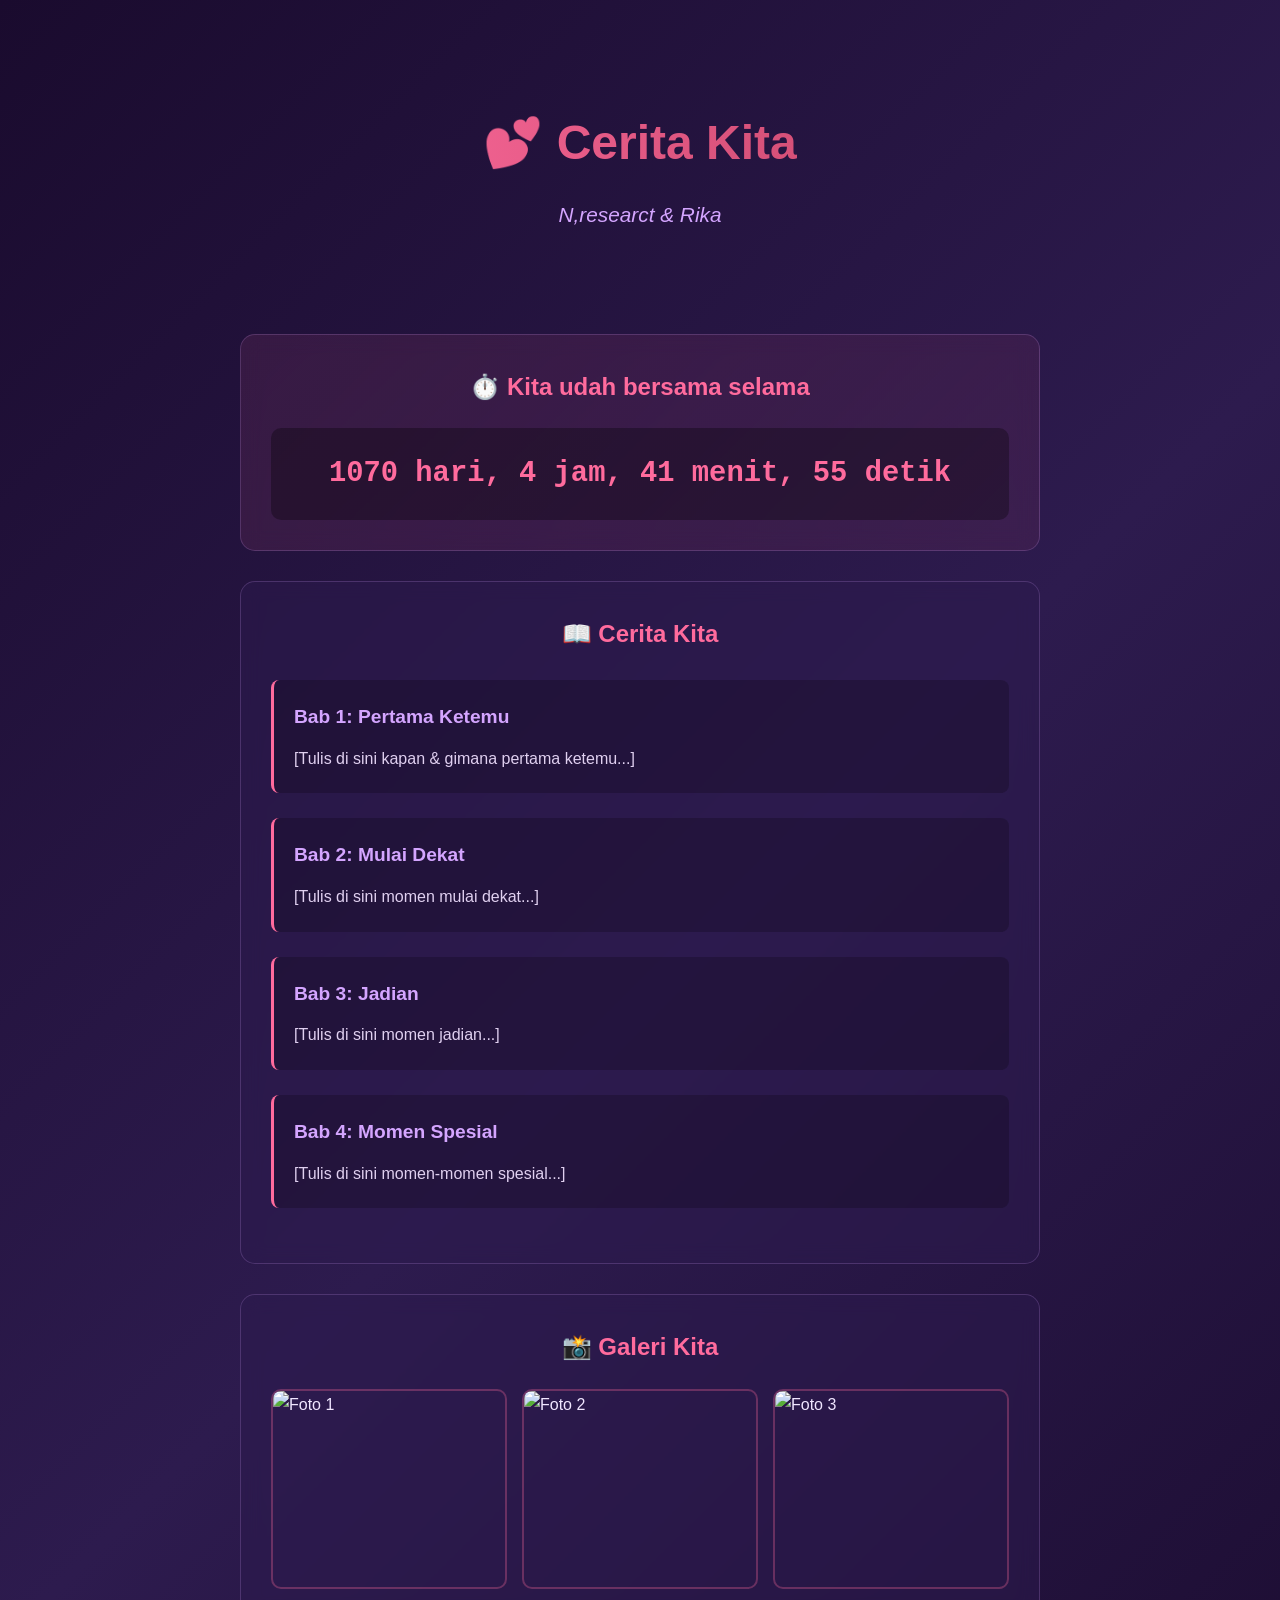
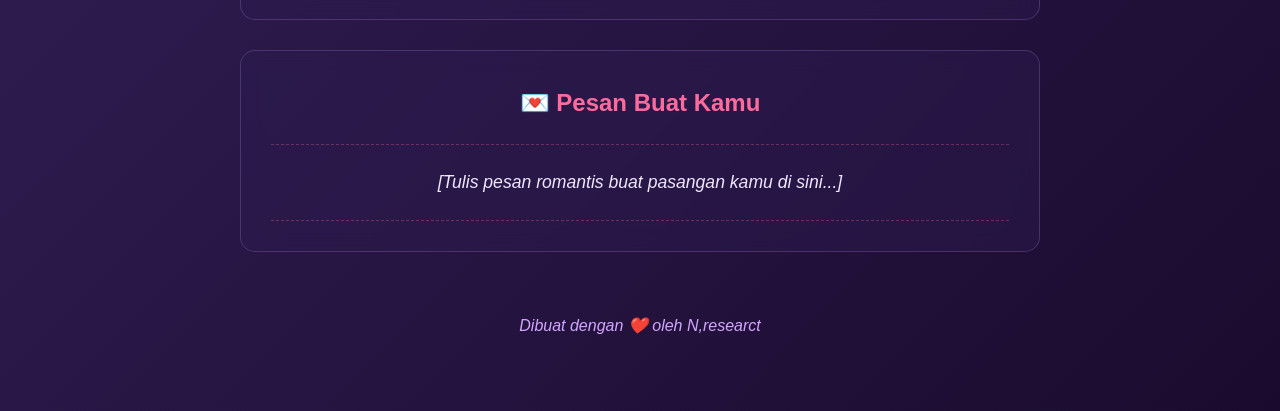
==== index.html @ 985d5c3a "cerita kenangan" ====
<!DOCTYPE html>
<html lang="id">
<head>
    <meta charset="UTF-8">
    <meta name="viewport" content="width=device-width, initial-scale=1.0">
    <title>Cerita Kita 💕</title>
    <link rel="stylesheet" href="style.css">
</head>
<body>
    <div class="container">
        <header class="hero">
            <h1>💕 Cerita Kita</h1>
            <p class="subtitle">N,researct & Rika</p>
        </header>

        <section class="timer-section">
            <h2>⏱️ Kita udah bersama selama</h2>
            <div id="timer" class="timer">Loading...</div>
        </section>

        <section class="story">
            <h2>📖 Cerita Kita</h2>

            <div class="chapter">
                <h3>Bab 1: Pertama Ketemu</h3>
                <p>[Tulis di sini kapan & gimana pertama ketemu...]</p>
            </div>

            <div class="chapter">
                <h3>Bab 2: Mulai Dekat</h3>
                <p>[Tulis di sini momen mulai dekat...]</p>
            </div>

            <div class="chapter">
                <h3>Bab 3: Jadian</h3>
                <p>[Tulis di sini momen jadian...]</p>
            </div>

            <div class="chapter">
                <h3>Bab 4: Momen Spesial</h3>
                <p>[Tulis di sini momen-momen spesial...]</p>
            </div>
        </section>

        <section class="gallery">
            <h2>📸 Galeri Kita</h2>
            <div class="gallery-grid">
                <img src="foto1.jpg" alt="Foto 1">
                <img src="foto2.jpg" alt="Foto 2">
                <img src="foto3.jpg" alt="Foto 3">
            </div>
        </section>

        <section class="message">
            <h2>💌 Pesan Buat Kamu</h2>
            <p class="love-letter">
                [Tulis pesan romantis buat pasangan kamu di sini...]
            </p>
        </section>

        <footer>
            <p>Dibuat dengan ❤️ oleh N,researct</p>
        </footer>
    </div>

    <script>
        // Ganti tanggal ini dengan tanggal jadian kalian
        const startDate = new Date("2024-01-01");

        function updateTimer() {
            const now = new Date();
            const diff = now - startDate;

            const days = Math.floor(diff / (1000 * 60 * 60 * 24));
            const hours = Math.floor((diff / (1000 * 60 * 60)) % 24);
            const minutes = Math.floor((diff / (1000 * 60)) % 60);
            const seconds = Math.floor((diff / 1000) % 60);

            document.getElementById("timer").textContent = 
                `${days} hari, ${hours} jam, ${minutes} menit, ${seconds} detik`;
        }

        setInterval(updateTimer, 1000);
        updateTimer();
    </script>
</body>
</html>
---- style.css ----
* { margin: 0; padding: 0; box-sizing: border-box; }

body {
    font-family: -apple-system, BlinkMacSystemFont, 'Segoe UI', sans-serif;
    background: linear-gradient(135deg, #1a0b2e 0%, #2d1b4e 50%, #1a0b2e 100%);
    color: #f0e6ff;
    line-height: 1.8;
    padding: 40px 20px;
    min-height: 100vh;
}

.container { max-width: 800px; margin: 0 auto; }

.hero {
    text-align: center;
    padding: 60px 20px;
    margin-bottom: 40px;
}

.hero h1 {
    font-size: 3em;
    background: linear-gradient(90deg, #ff6b9d, #c44569, #ff6b9d);
    background-size: 200% auto;
    -webkit-background-clip: text;
    -webkit-text-fill-color: transparent;
    background-clip: text;
    animation: gradientMove 3s linear infinite;
    margin-bottom: 10px;
}

@keyframes gradientMove {
    0% { background-position: 0% center; }
    100% { background-position: 200% center; }
}

.subtitle {
    font-size: 1.3em;
    color: #d4a5ff;
    font-style: italic;
}

section {
    background: rgba(45, 27, 78, 0.5);
    border: 1px solid rgba(212, 165, 255, 0.2);
    border-radius: 15px;
    padding: 30px;
    margin: 30px 0;
    backdrop-filter: blur(10px);
    transition: transform 0.3s ease, box-shadow 0.3s ease;
}

section:hover {
    transform: translateY(-3px);
    box-shadow: 0 10px 40px rgba(196, 69, 105, 0.2);
}

section h2 {
    color: #ff6b9d;
    font-size: 1.5em;
    margin-bottom: 20px;
    text-align: center;
}

.timer-section {
    text-align: center;
    background: linear-gradient(135deg, rgba(255, 107, 157, 0.1), rgba(196, 69, 105, 0.1));
}

.timer {
    font-size: 1.8em;
    font-weight: bold;
    color: #ff6b9d;
    padding: 20px;
    background: rgba(0, 0, 0, 0.3);
    border-radius: 10px;
    margin-top: 15px;
    font-family: 'Courier New', monospace;
}

.chapter {
    margin: 25px 0;
    padding: 20px;
    background: rgba(0, 0, 0, 0.2);
    border-left: 3px solid #ff6b9d;
    border-radius: 8px;
    transition: all 0.3s ease;
}

.chapter:hover {
    border-left-color: #d4a5ff;
    transform: translateX(5px);
}

.chapter h3 {
    color: #d4a5ff;
    margin-bottom: 10px;
    font-size: 1.2em;
}

.chapter p {
    color: #e0d0f0;
    text-align: justify;
}

.gallery-grid {
    display: grid;
    grid-template-columns: repeat(auto-fit, minmax(200px, 1fr));
    gap: 15px;
    margin-top: 20px;
}

.gallery-grid img {
    width: 100%;
    height: 200px;
    object-fit: cover;
    border-radius: 10px;
    border: 2px solid rgba(255, 107, 157, 0.3);
    transition: transform 0.3s ease, border-color 0.3s ease;
    cursor: pointer;
}

.gallery-grid img:hover {
    transform: scale(1.05);
    border-color: #ff6b9d;
    box-shadow: 0 0 20px rgba(255, 107, 157, 0.5);
}

.love-letter {
    font-style: italic;
    text-align: center;
    font-size: 1.1em;
    color: #f0e6ff;
    padding: 20px;
    line-height: 2;
    border-top: 1px dashed rgba(255, 107, 157, 0.3);
    border-bottom: 1px dashed rgba(255, 107, 157, 0.3);
    margin-top: 20px;
}

footer {
    text-align: center;
    padding: 30px;
    color: #d4a5ff;
    font-style: italic;
}

@media (max-width: 600px) {
    .hero h1 { font-size: 2em; }
    .timer { font-size: 1.3em; }
    section { padding: 20px; }
}
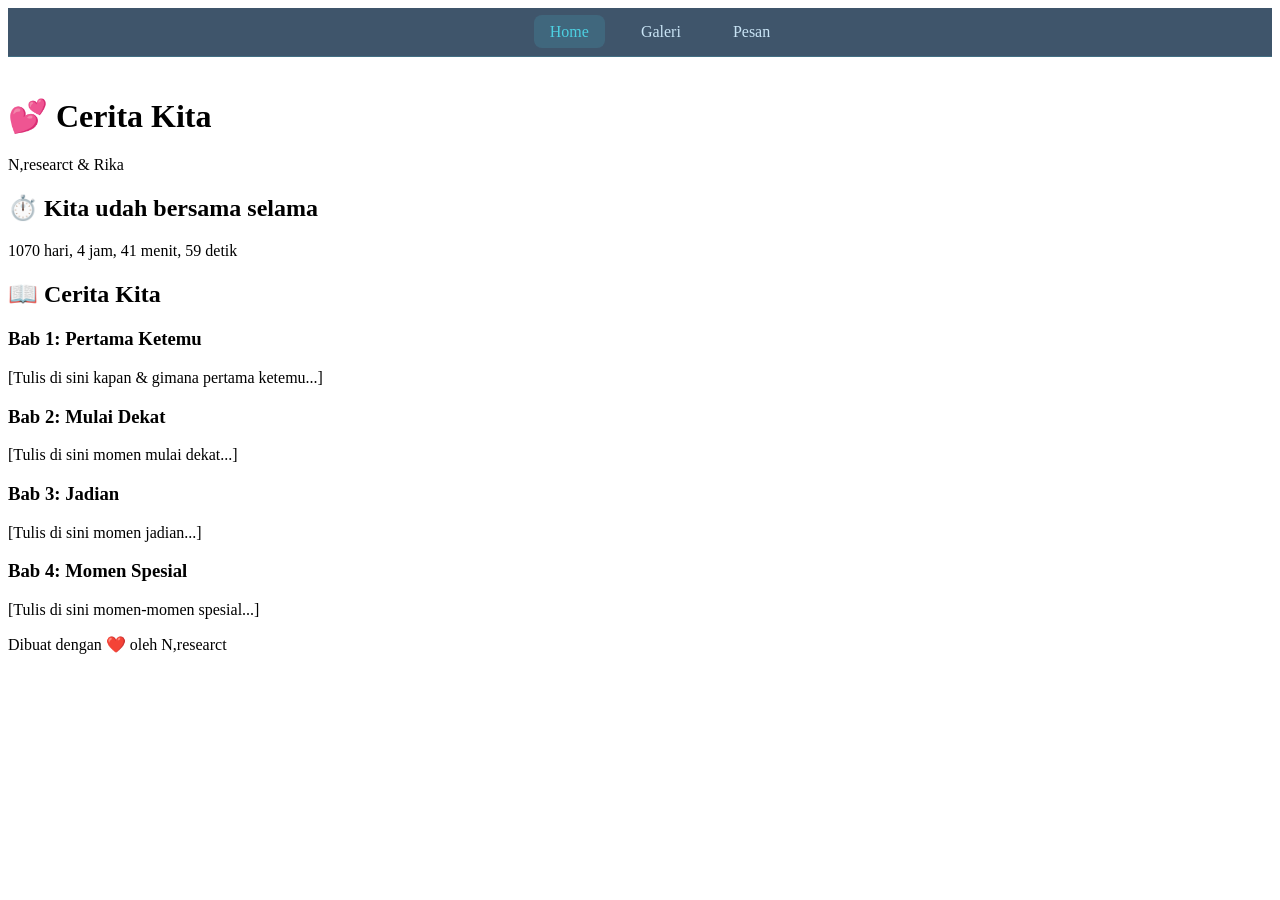
==== commit b90fcd0f: "cerita kenangan" ====
--- a/index.html
+++ b/index.html
@@ -7,6 +7,14 @@
     <link rel="stylesheet" href="style.css">
 </head>
 <body>
+    <nav>
+        <ul>
+            <li><a href="index.html" class="active">Home</a></li>
+            <li><a href="gallery.html">Galeri</a></li>
+            <li><a href="message.html">Pesan</a></li>
+        </ul>
+    </nav>
+
     <div class="container">
         <header class="hero">
             <h1>💕 Cerita Kita</h1>
@@ -42,29 +50,12 @@
             </div>
         </section>
 
-        <section class="gallery">
-            <h2>📸 Galeri Kita</h2>
-            <div class="gallery-grid">
-                <img src="foto1.jpg" alt="Foto 1">
-                <img src="foto2.jpg" alt="Foto 2">
-                <img src="foto3.jpg" alt="Foto 3">
-            </div>
-        </section>
-
-        <section class="message">
-            <h2>💌 Pesan Buat Kamu</h2>
-            <p class="love-letter">
-                [Tulis pesan romantis buat pasangan kamu di sini...]
-            </p>
-        </section>
-
         <footer>
             <p>Dibuat dengan ❤️ oleh N,researct</p>
         </footer>
     </div>
 
     <script>
-        // Ganti tanggal ini dengan tanggal jadian kalian
         const startDate = new Date("2024-01-01");
 
         function updateTimer() {
--- a/style.css
+++ b/style.css
@@ -1,151 +1,55 @@
-* { margin: 0; padding: 0; box-sizing: border-box; }
-
-body {
-    font-family: -apple-system, BlinkMacSystemFont, 'Segoe UI', sans-serif;
-    background: linear-gradient(135deg, #1a0b2e 0%, #2d1b4e 50%, #1a0b2e 100%);
-    color: #f0e6ff;
-    line-height: 1.8;
-    padding: 40px 20px;
-    min-height: 100vh;
+nav {
+    background: rgba(15, 43, 70, 0.8);
+    border-bottom: 1px solid rgba(77, 208, 225, 0.2);
+    padding: 15px 20px;
+    margin-bottom: 40px;
+    backdrop-filter: blur(10px);
+    position: sticky;
+    top: 0;
+    z-index: 100;
 }
 
-.container { max-width: 800px; margin: 0 auto; }
-
-.hero {
-    text-align: center;
-    padding: 60px 20px;
-    margin-bottom: 40px;
+nav ul {
+    list-style: none;
+    display: flex;
+    gap: 20px;
+    max-width: 800px;
+    margin: 0 auto;
+    justify-content: center;
 }
 
-.hero h1 {
-    font-size: 3em;
-    background: linear-gradient(90deg, #ff6b9d, #c44569, #ff6b9d);
-    background-size: 200% auto;
-    -webkit-background-clip: text;
-    -webkit-text-fill-color: transparent;
-    background-clip: text;
-    animation: gradientMove 3s linear infinite;
-    margin-bottom: 10px;
+nav a {
+    color: #c9e4f5;
+    text-decoration: none;
+    font-weight: 500;
+    padding: 8px 16px;
+    border-radius: 8px;
+    transition: all 0.3s ease;
+    position: relative;
 }
 
-@keyframes gradientMove {
-    0% { background-position: 0% center; }
-    100% { background-position: 200% center; }
+nav a:hover {
+    color: #4dd0e1;
+    background: rgba(77, 208, 225, 0.1);
 }
 
-.subtitle {
-    font-size: 1.3em;
-    color: #d4a5ff;
-    font-style: italic;
+nav a.active {
+    color: #4dd0e1;
+    background: rgba(77, 208, 225, 0.15);
 }
 
-section {
-    background: rgba(45, 27, 78, 0.5);
-    border: 1px solid rgba(212, 165, 255, 0.2);
-    border-radius: 15px;
-    padding: 30px;
-    margin: 30px 0;
-    backdrop-filter: blur(10px);
-    transition: transform 0.3s ease, box-shadow 0.3s ease;
+nav a::after {
+    content: '';
+    position: absolute;
+    bottom: 0;
+    left: 50%;
+    width: 0;
+    height: 2px;
+    background: #4dd0e1;
+    transition: width 0.3s ease, left 0.3s ease;
 }
 
-section:hover {
-    transform: translateY(-3px);
-    box-shadow: 0 10px 40px rgba(196, 69, 105, 0.2);
+nav a:hover::after {
+    width: 80%;
+    left: 10%;
 }
-
-section h2 {
-    color: #ff6b9d;
-    font-size: 1.5em;
-    margin-bottom: 20px;
-    text-align: center;
-}
-
-.timer-section {
-    text-align: center;
-    background: linear-gradient(135deg, rgba(255, 107, 157, 0.1), rgba(196, 69, 105, 0.1));
-}
-
-.timer {
-    font-size: 1.8em;
-    font-weight: bold;
-    color: #ff6b9d;
-    padding: 20px;
-    background: rgba(0, 0, 0, 0.3);
-    border-radius: 10px;
-    margin-top: 15px;
-    font-family: 'Courier New', monospace;
-}
-
-.chapter {
-    margin: 25px 0;
-    padding: 20px;
-    background: rgba(0, 0, 0, 0.2);
-    border-left: 3px solid #ff6b9d;
-    border-radius: 8px;
-    transition: all 0.3s ease;
-}
-
-.chapter:hover {
-    border-left-color: #d4a5ff;
-    transform: translateX(5px);
-}
-
-.chapter h3 {
-    color: #d4a5ff;
-    margin-bottom: 10px;
-    font-size: 1.2em;
-}
-
-.chapter p {
-    color: #e0d0f0;
-    text-align: justify;
-}
-
-.gallery-grid {
-    display: grid;
-    grid-template-columns: repeat(auto-fit, minmax(200px, 1fr));
-    gap: 15px;
-    margin-top: 20px;
-}
-
-.gallery-grid img {
-    width: 100%;
-    height: 200px;
-    object-fit: cover;
-    border-radius: 10px;
-    border: 2px solid rgba(255, 107, 157, 0.3);
-    transition: transform 0.3s ease, border-color 0.3s ease;
-    cursor: pointer;
-}
-
-.gallery-grid img:hover {
-    transform: scale(1.05);
-    border-color: #ff6b9d;
-    box-shadow: 0 0 20px rgba(255, 107, 157, 0.5);
-}
-
-.love-letter {
-    font-style: italic;
-    text-align: center;
-    font-size: 1.1em;
-    color: #f0e6ff;
-    padding: 20px;
-    line-height: 2;
-    border-top: 1px dashed rgba(255, 107, 157, 0.3);
-    border-bottom: 1px dashed rgba(255, 107, 157, 0.3);
-    margin-top: 20px;
-}
-
-footer {
-    text-align: center;
-    padding: 30px;
-    color: #d4a5ff;
-    font-style: italic;
-}
-
-@media (max-width: 600px) {
-    .hero h1 { font-size: 2em; }
-    .timer { font-size: 1.3em; }
-    section { padding: 20px; }
-}
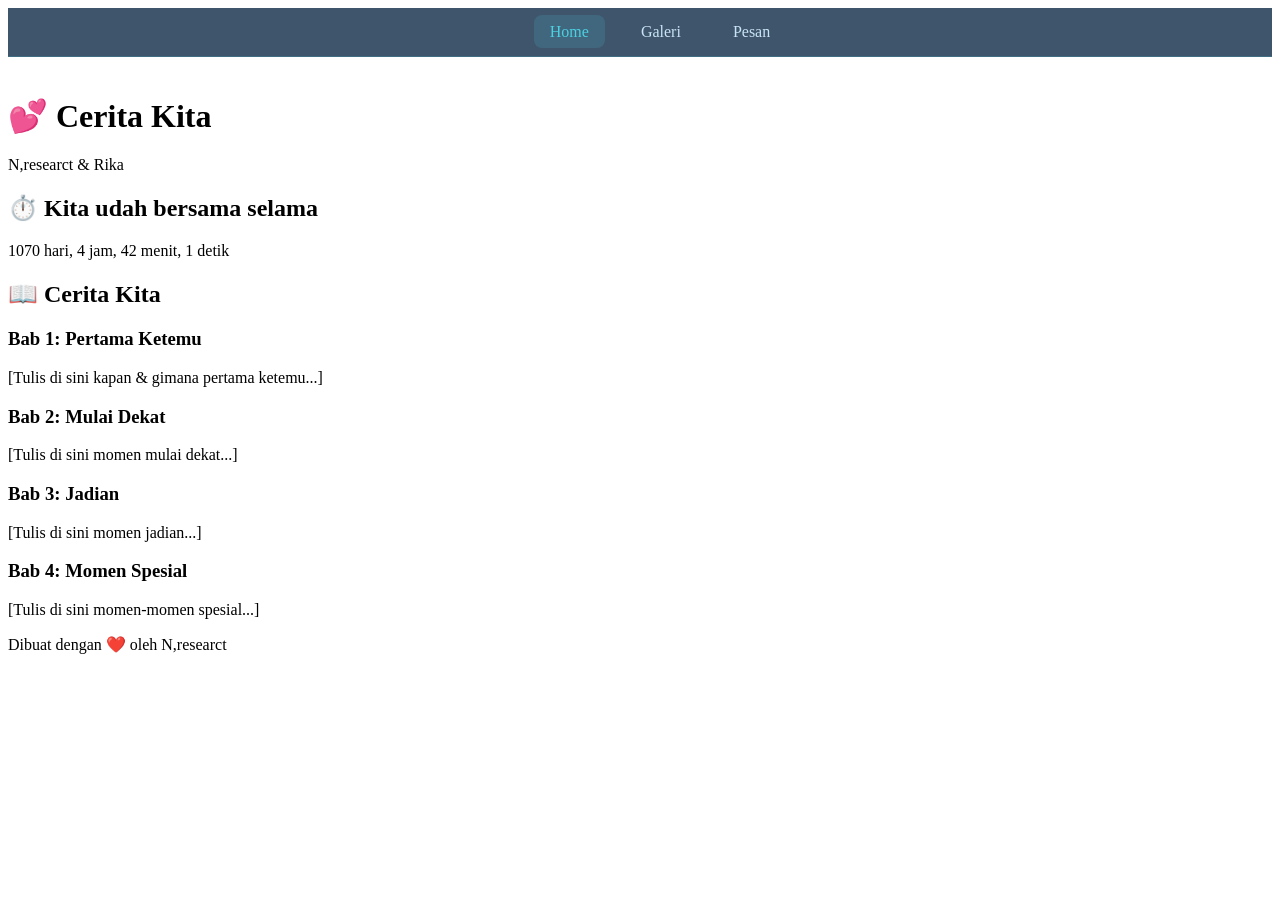
==== commit c960afd6: "cerita kenangan" ====
--- a/index.html
+++ b/index.html
@@ -61,6 +61,7 @@
         function updateTimer() {
             const now = new Date();
             const diff = now - startDate;
+        
 
             const days = Math.floor(diff / (1000 * 60 * 60 * 24));
             const hours = Math.floor((diff / (1000 * 60 * 60)) % 24);
--- a/style.css
+++ b/style.css
@@ -53,3 +53,4 @@
     width: 80%;
     left: 10%;
 }
+
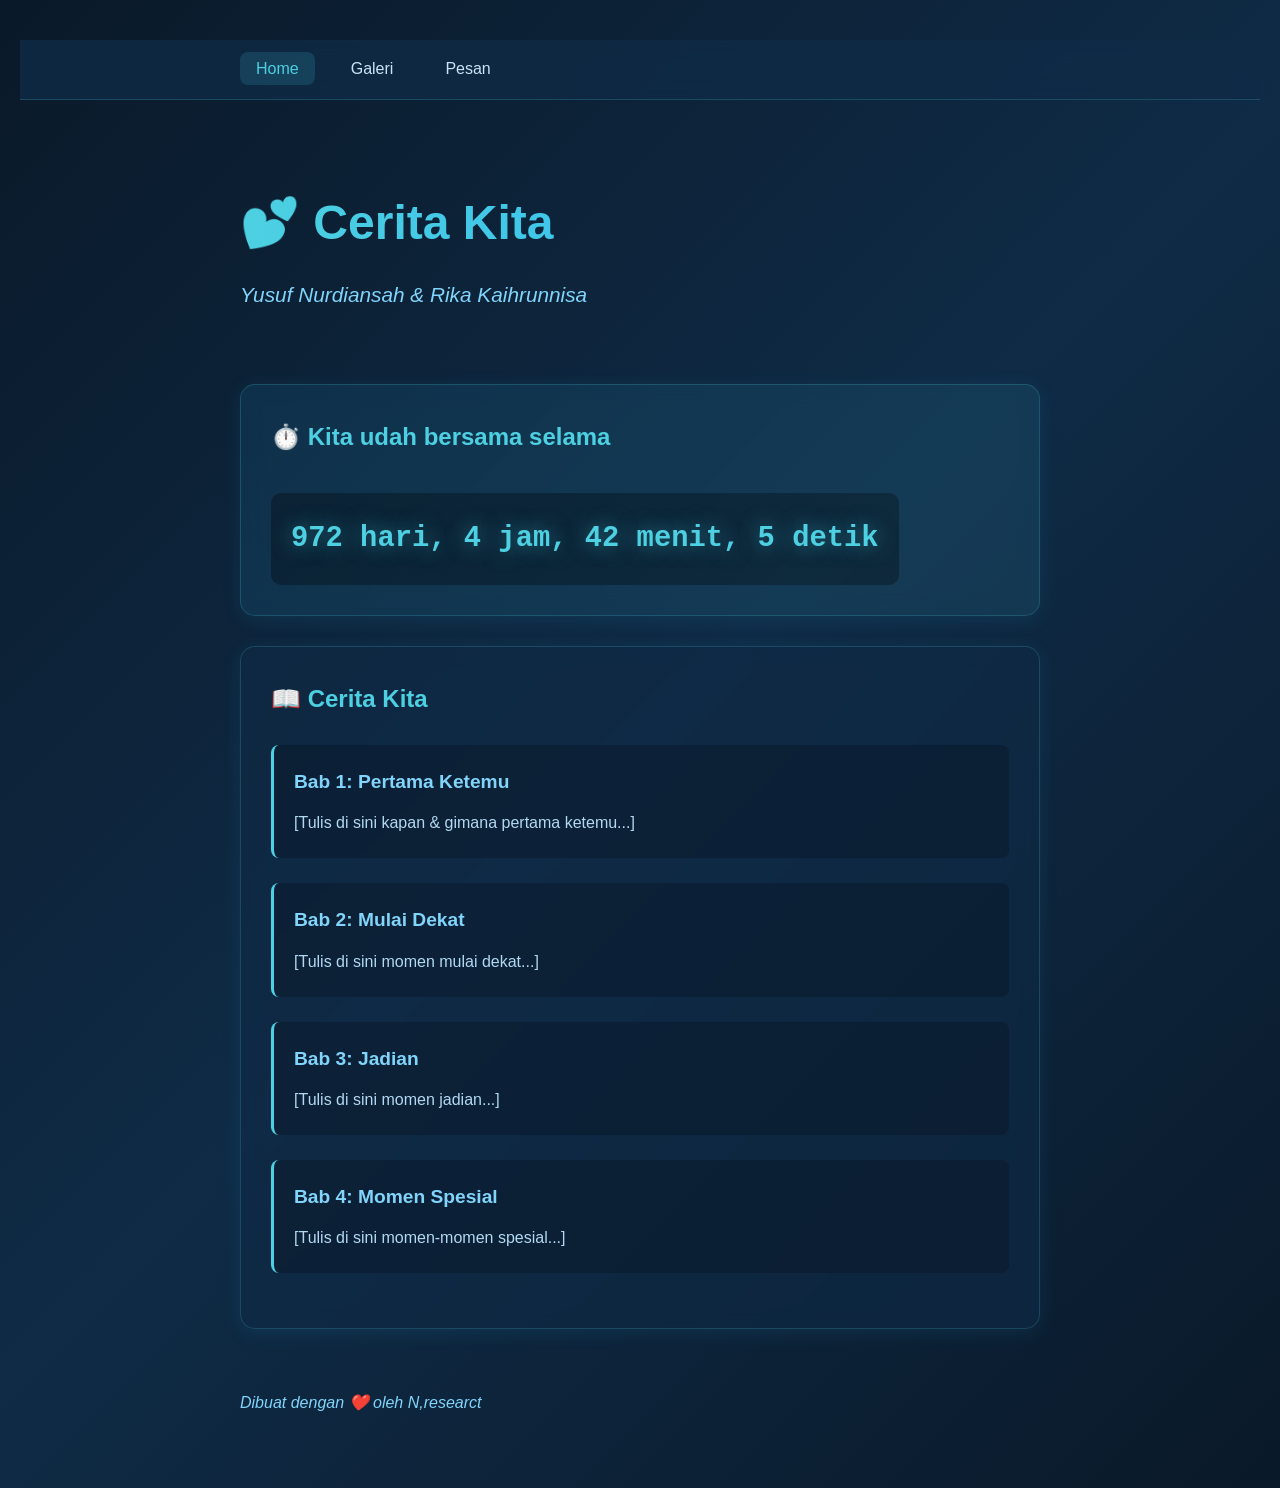
==== commit 2d71d5e3: "cerita kenangan" ====
--- a/index.html
+++ b/index.html
@@ -18,7 +18,7 @@
     <div class="container">
         <header class="hero">
             <h1>💕 Cerita Kita</h1>
-            <p class="subtitle">N,researct & Rika</p>
+            <p class="subtitle">Yusuf Nurdiansah & Rika Kaihrunnisa  </p>
         </header>
 
         <section class="timer-section">
@@ -56,7 +56,7 @@
     </div>
 
     <script>
-        const startDate = new Date("2024-01-01");
+        const startDate = new Date("2024-04-08");
 
         function updateTimer() {
             const now = new Date();
--- a/style.css
+++ b/style.css
@@ -1,3 +1,17 @@
+* { margin: 0; padding: 0; box-sizing: border-box; }
+
+body {
+    font-family: -apple-system, BlinkMacSystemFont, 'Segoe UI', sans-serif;
+    background: linear-gradient(135deg, #0a1929 0%, #0f2b46 50%, #0a1929 100%);
+    color: #c9e4f5;
+    line-height: 1.8;
+    padding: 40px 20px;
+    min-height: 100vh;
+}
+
+.container { max-width: 800px; margin: 0 auto; }
+
+/* NAVIGASI */
 nav {
     background: rgba(15, 43, 70, 0.8);
     border-bottom: 1px solid rgba(77, 208, 225, 0.2);
@@ -15,7 +29,7 @@
     gap: 20px;
     max-width: 800px;
     margin: 0 auto;
-    justify-content: center;
+    justify-content: flex-start;   /* ← rata kiri */
 }
 
 nav a {
@@ -38,19 +52,173 @@
     background: rgba(77, 208, 225, 0.15);
 }
 
-nav a::after {
-    content: '';
-    position: absolute;
-    bottom: 0;
-    left: 50%;
-    width: 0;
-    height: 2px;
+/* HERO */
+.hero {
+    text-align: left;              /* ← rata kiri */
+    padding: 40px 0;               /* ← hapus padding samping */
+    margin-bottom: 30px;
+}
+
+.hero h1 {
+    font-size: 3em;
+    background: linear-gradient(90deg, #4dd0e1, #29b6f6, #4dd0e1);
+    background-size: 200% auto;
+    -webkit-background-clip: text;
+    -webkit-text-fill-color: transparent;
+    background-clip: text;
+    animation: gradientMove 3s linear infinite;
+    margin-bottom: 10px;
+}
+
+@keyframes gradientMove {
+    0% { background-position: 0% center; }
+    100% { background-position: 200% center; }
+}
+
+.subtitle {
+    font-size: 1.3em;
+    color: #81d4fa;
+    font-style: italic;
+}
+
+/* SECTION */
+section {
+    background: rgba(15, 43, 70, 0.6);
+    border: 1px solid rgba(77, 208, 225, 0.2);
+    border-radius: 15px;
+    padding: 30px;
+    margin: 30px 0;
+    backdrop-filter: blur(10px);
+    box-shadow: 0 4px 20px rgba(41, 182, 246, 0.1);
+    transition: transform 0.3s ease, box-shadow 0.3s ease;
+}
+
+section:hover {
+    transform: translateY(-3px);
+    box-shadow: 0 10px 40px rgba(41, 182, 246, 0.2);
+}
+
+section h2 {
+    color: #4dd0e1;
+    font-size: 1.5em;
+    margin-bottom: 20px;
+    text-align: left;              /* ← rata kiri */
+}
+
+/* TIMER */
+.timer-section {
+    text-align: left;              /* ← rata kiri */
+    background: linear-gradient(135deg, rgba(41, 182, 246, 0.1), rgba(77, 208, 225, 0.1));
+}
+
+.timer {
+    font-size: 1.8em;
+    font-weight: bold;
+    color: #4dd0e1;
+    padding: 20px;
+    background: rgba(0, 0, 0, 0.3);
+    border-radius: 10px;
+    margin-top: 15px;
+    font-family: 'Courier New', monospace;
+    text-shadow: 0 0 20px rgba(77, 208, 225, 0.5);
+    display: inline-block;         /* ← biar kotaknya ngikutin teks */
+}
+
+/* CHAPTER */
+.chapter {
+    margin: 25px 0;
+    padding: 20px;
+    background: rgba(10, 25, 41, 0.5);
+    border-left: 3px solid #4dd0e1;
+    border-radius: 8px;
+    transition: all 0.3s ease;
+}
+
+.chapter:hover {
+    border-left-color: #29b6f6;
+    transform: translateX(5px);
+}
+
+.chapter h3 {
+    color: #81d4fa;
+    margin-bottom: 10px;
+    font-size: 1.2em;
+    text-align: left;              /* ← rata kiri */
+}
+
+.chapter p {
+    color: #b3d9f2;
+    text-align: left;              /* ← rata kiri */
+}
+
+/* GALLERY */
+.gallery-grid {
+    display: grid;
+    grid-template-columns: repeat(auto-fit, minmax(200px, 1fr));
+    gap: 15px;
+    margin-top: 20px;
+}
+
+.gallery-grid img {
+    width: 100%;
+    height: 200px;
+    object-fit: cover;
+    border-radius: 10px;
+    border: 2px solid rgba(77, 208, 225, 0.3);
+    transition: transform 0.3s ease, border-color 0.3s ease;
+    cursor: pointer;
+}
+
+.gallery-grid img:hover {
+    transform: scale(1.05);
+    border-color: #4dd0e1;
+    box-shadow: 0 0 20px rgba(77, 208, 225, 0.5);
+}
+
+/* MESSAGE */
+.love-letter {
+    font-style: italic;
+    text-align: left;              /* ← rata kiri */
+    font-size: 1.1em;
+    color: #c9e4f5;
+    padding: 20px;
+    line-height: 2;
+    border-top: 1px dashed rgba(77, 208, 225, 0.3);
+    border-bottom: 1px dashed rgba(77, 208, 225, 0.3);
+    margin-top: 20px;
+}
+
+/* FOOTER */
+footer {
+    text-align: left;              /* ← rata kiri */
+    padding: 30px 0;
+    color: #81d4fa;
+    font-style: italic;
+}
+
+/* SCROLLBAR */
+::-webkit-scrollbar {
+    width: 10px;
+}
+
+::-webkit-scrollbar-track {
+    background: #0a1929;
+}
+
+::-webkit-scrollbar-thumb {
+    background: #1e4d6b;
+    border-radius: 5px;
+}
+
+::-webkit-scrollbar-thumb:hover {
     background: #4dd0e1;
-    transition: width 0.3s ease, left 0.3s ease;
-}
-
-nav a:hover::after {
-    width: 80%;
-    left: 10%;
-}
-
+}
+
+/* RESPONSIVE */
+@media (max-width: 600px) {
+    .hero h1 { font-size: 2em; }
+    .timer { font-size: 1.3em; }
+    section { padding: 20px; }
+    nav ul { gap: 10px; }
+    nav a { padding: 6px 10px; font-size: 0.9em; }
+}
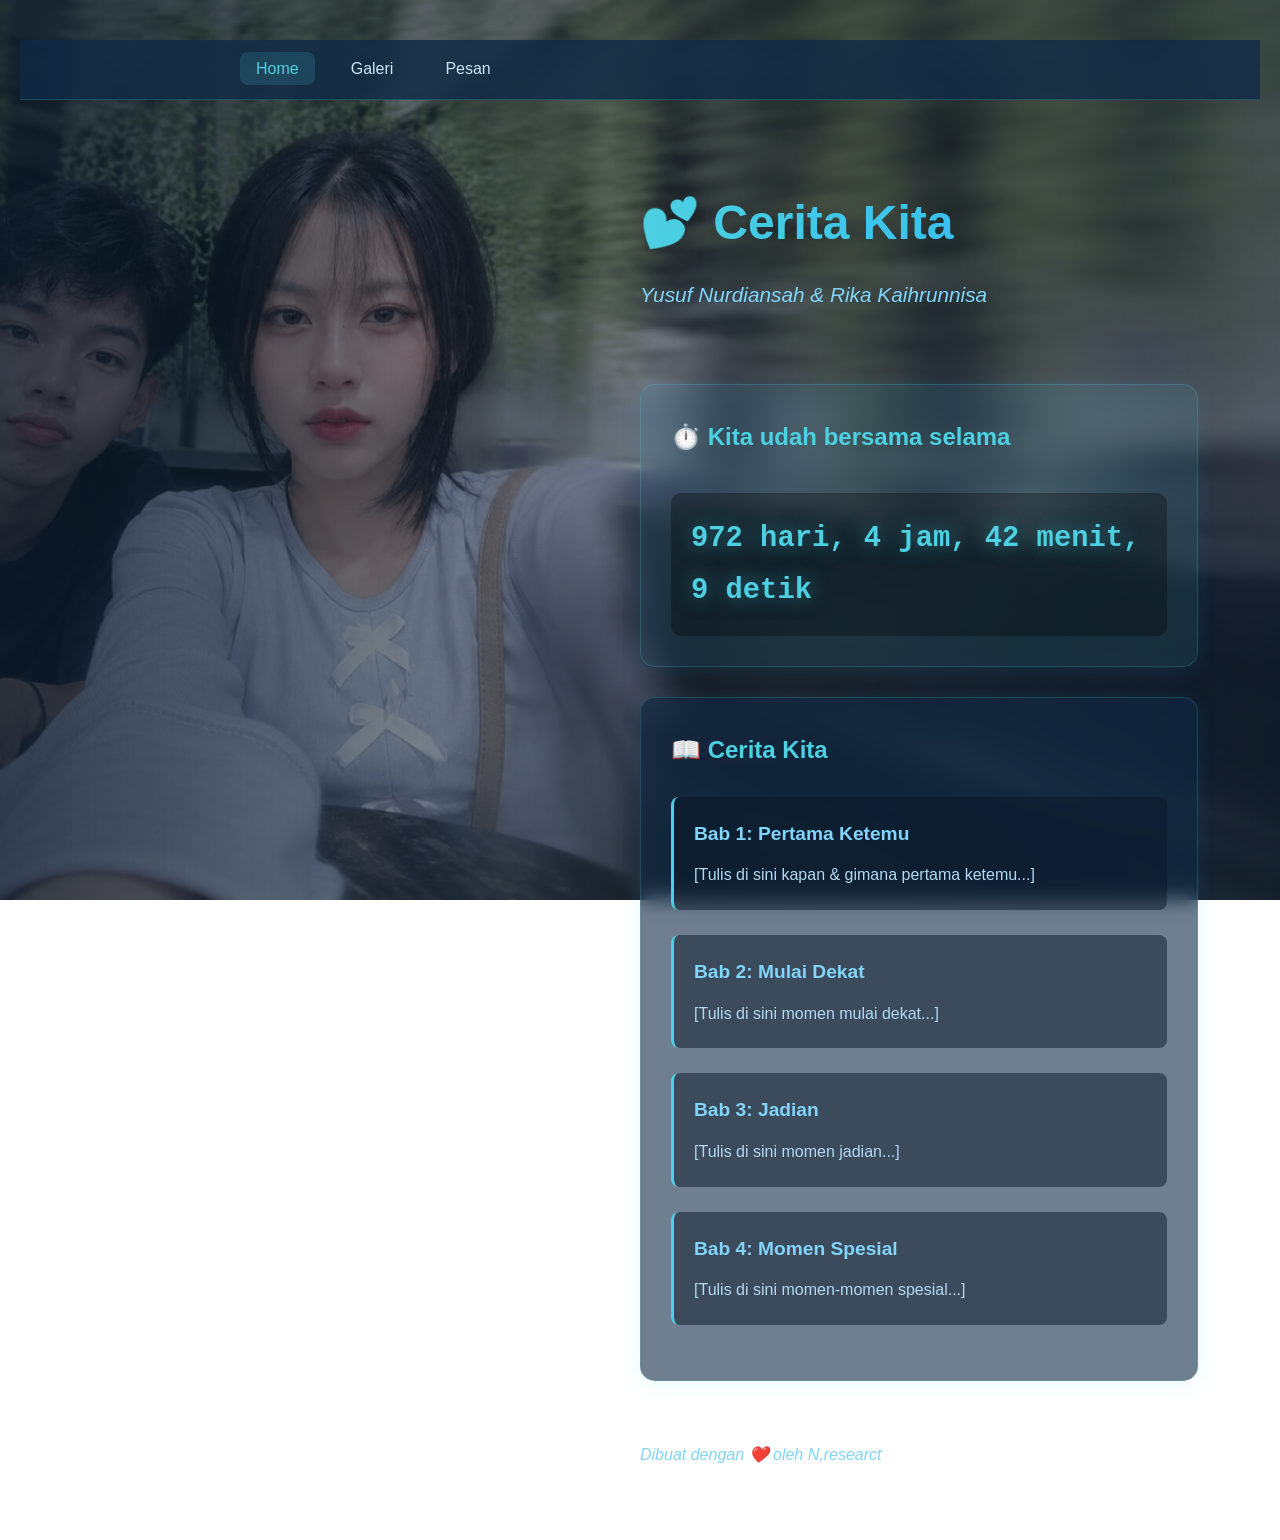
==== commit 8e7c2c08: "website sendiri" ====
--- a/index.html
+++ b/index.html
@@ -6,7 +6,7 @@
     <title>Cerita Kita 💕</title>
     <link rel="stylesheet" href="style.css">
 </head>
-<body>
+<body class="home">
     <nav>
         <ul>
             <li><a href="index.html" class="active">Home</a></li>
--- a/style.css
+++ b/style.css
@@ -1,17 +1,61 @@
+/* ===========================
+   RESET & BASE
+   =========================== */
 * { margin: 0; padding: 0; box-sizing: border-box; }
 
 body {
     font-family: -apple-system, BlinkMacSystemFont, 'Segoe UI', sans-serif;
-    background: linear-gradient(135deg, #0a1929 0%, #0f2b46 50%, #0a1929 100%);
     color: #c9e4f5;
     line-height: 1.8;
     padding: 40px 20px;
     min-height: 100vh;
+    transition: background 0.5s ease;
 }
 
 .container { max-width: 800px; margin: 0 auto; }
 
-/* NAVIGASI */
+/* ===========================
+   BACKGROUND TIAP HALAMAN
+   =========================== */
+
+/* HOME — pakai foto background */
+body.home {
+    background-image: url('background.jpg');
+    background-size: cover;
+    background-position: center right;
+    background-attachment: fixed;
+    background-repeat: no-repeat;
+}
+
+/* Overlay gelap biar teks kebaca */
+body.home::before {
+    content: '';
+    position: fixed;
+    top: 0; left: 0;
+    width: 100%; height: 100%;
+    background: linear-gradient(90deg, rgba(10, 25, 41, 0.8) 0%, rgba(10, 25, 41, 0.4) 50%, rgba(10, 25, 41, 0.6) 100%);
+    z-index: -1;
+}
+
+/* Teks di kanan (desktop) */
+body.home .container {
+    margin-left: 50%;
+    max-width: 45%;
+}
+
+/* GALLERY — Sunset Beach */
+body.gallery {
+    background: linear-gradient(135deg, #1a0f29 0%, #2d1b4e 30%, #4a2c3a 70%, #1a0f29 100%);
+}
+
+/* MESSAGE — Midnight Sky */
+body.message {
+    background: linear-gradient(135deg, #0a0f29 0%, #1a1b4e 50%, #0a0f29 100%);
+}
+
+/* ===========================
+   NAVIGASI
+   =========================== */
 nav {
     background: rgba(15, 43, 70, 0.8);
     border-bottom: 1px solid rgba(77, 208, 225, 0.2);
@@ -29,7 +73,7 @@
     gap: 20px;
     max-width: 800px;
     margin: 0 auto;
-    justify-content: flex-start;   /* ← rata kiri */
+    justify-content: flex-start;
 }
 
 nav a {
@@ -52,10 +96,12 @@
     background: rgba(77, 208, 225, 0.15);
 }
 
-/* HERO */
+/* ===========================
+   HERO (JUDUL UTAMA)
+   =========================== */
 .hero {
-    text-align: left;              /* ← rata kiri */
-    padding: 40px 0;               /* ← hapus padding samping */
+    text-align: left;
+    padding: 40px 0;
     margin-bottom: 30px;
 }
 
@@ -81,7 +127,9 @@
     font-style: italic;
 }
 
-/* SECTION */
+/* ===========================
+   SECTION (CARD)
+   =========================== */
 section {
     background: rgba(15, 43, 70, 0.6);
     border: 1px solid rgba(77, 208, 225, 0.2);
@@ -102,12 +150,14 @@
     color: #4dd0e1;
     font-size: 1.5em;
     margin-bottom: 20px;
-    text-align: left;              /* ← rata kiri */
-}
-
-/* TIMER */
+    text-align: left;
+}
+
+/* ===========================
+   TIMER
+   =========================== */
 .timer-section {
-    text-align: left;              /* ← rata kiri */
+    text-align: left;
     background: linear-gradient(135deg, rgba(41, 182, 246, 0.1), rgba(77, 208, 225, 0.1));
 }
 
@@ -121,10 +171,12 @@
     margin-top: 15px;
     font-family: 'Courier New', monospace;
     text-shadow: 0 0 20px rgba(77, 208, 225, 0.5);
-    display: inline-block;         /* ← biar kotaknya ngikutin teks */
-}
-
-/* CHAPTER */
+    display: inline-block;
+}
+
+/* ===========================
+   CHAPTER (CERITA)
+   =========================== */
 .chapter {
     margin: 25px 0;
     padding: 20px;
@@ -143,15 +195,17 @@
     color: #81d4fa;
     margin-bottom: 10px;
     font-size: 1.2em;
-    text-align: left;              /* ← rata kiri */
+    text-align: left;
 }
 
 .chapter p {
     color: #b3d9f2;
-    text-align: left;              /* ← rata kiri */
-}
-
-/* GALLERY */
+    text-align: left;
+}
+
+/* ===========================
+   GALLERY
+   =========================== */
 .gallery-grid {
     display: grid;
     grid-template-columns: repeat(auto-fit, minmax(200px, 1fr));
@@ -175,10 +229,12 @@
     box-shadow: 0 0 20px rgba(77, 208, 225, 0.5);
 }
 
-/* MESSAGE */
+/* ===========================
+   MESSAGE (PESAN)
+   =========================== */
 .love-letter {
     font-style: italic;
-    text-align: left;              /* ← rata kiri */
+    text-align: left;
     font-size: 1.1em;
     color: #c9e4f5;
     padding: 20px;
@@ -188,15 +244,19 @@
     margin-top: 20px;
 }
 
-/* FOOTER */
+/* ===========================
+   FOOTER
+   =========================== */
 footer {
-    text-align: left;              /* ← rata kiri */
+    text-align: left;
     padding: 30px 0;
     color: #81d4fa;
     font-style: italic;
 }
 
-/* SCROLLBAR */
+/* ===========================
+   SCROLLBAR
+   =========================== */
 ::-webkit-scrollbar {
     width: 10px;
 }
@@ -214,8 +274,21 @@
     background: #4dd0e1;
 }
 
-/* RESPONSIVE */
+/* ===========================
+   RESPONSIVE (HP)
+   =========================== */
 @media (max-width: 600px) {
+    /* Background balik ke gradient di HP */
+    body.home {
+        background-image: none;
+        background: linear-gradient(135deg, #0a1929 0%, #0f2b46 50%, #0a1929 100%);
+    }
+    
+    body.home .container {
+        margin-left: 0;
+        max-width: 100%;
+    }
+    
     .hero h1 { font-size: 2em; }
     .timer { font-size: 1.3em; }
     section { padding: 20px; }
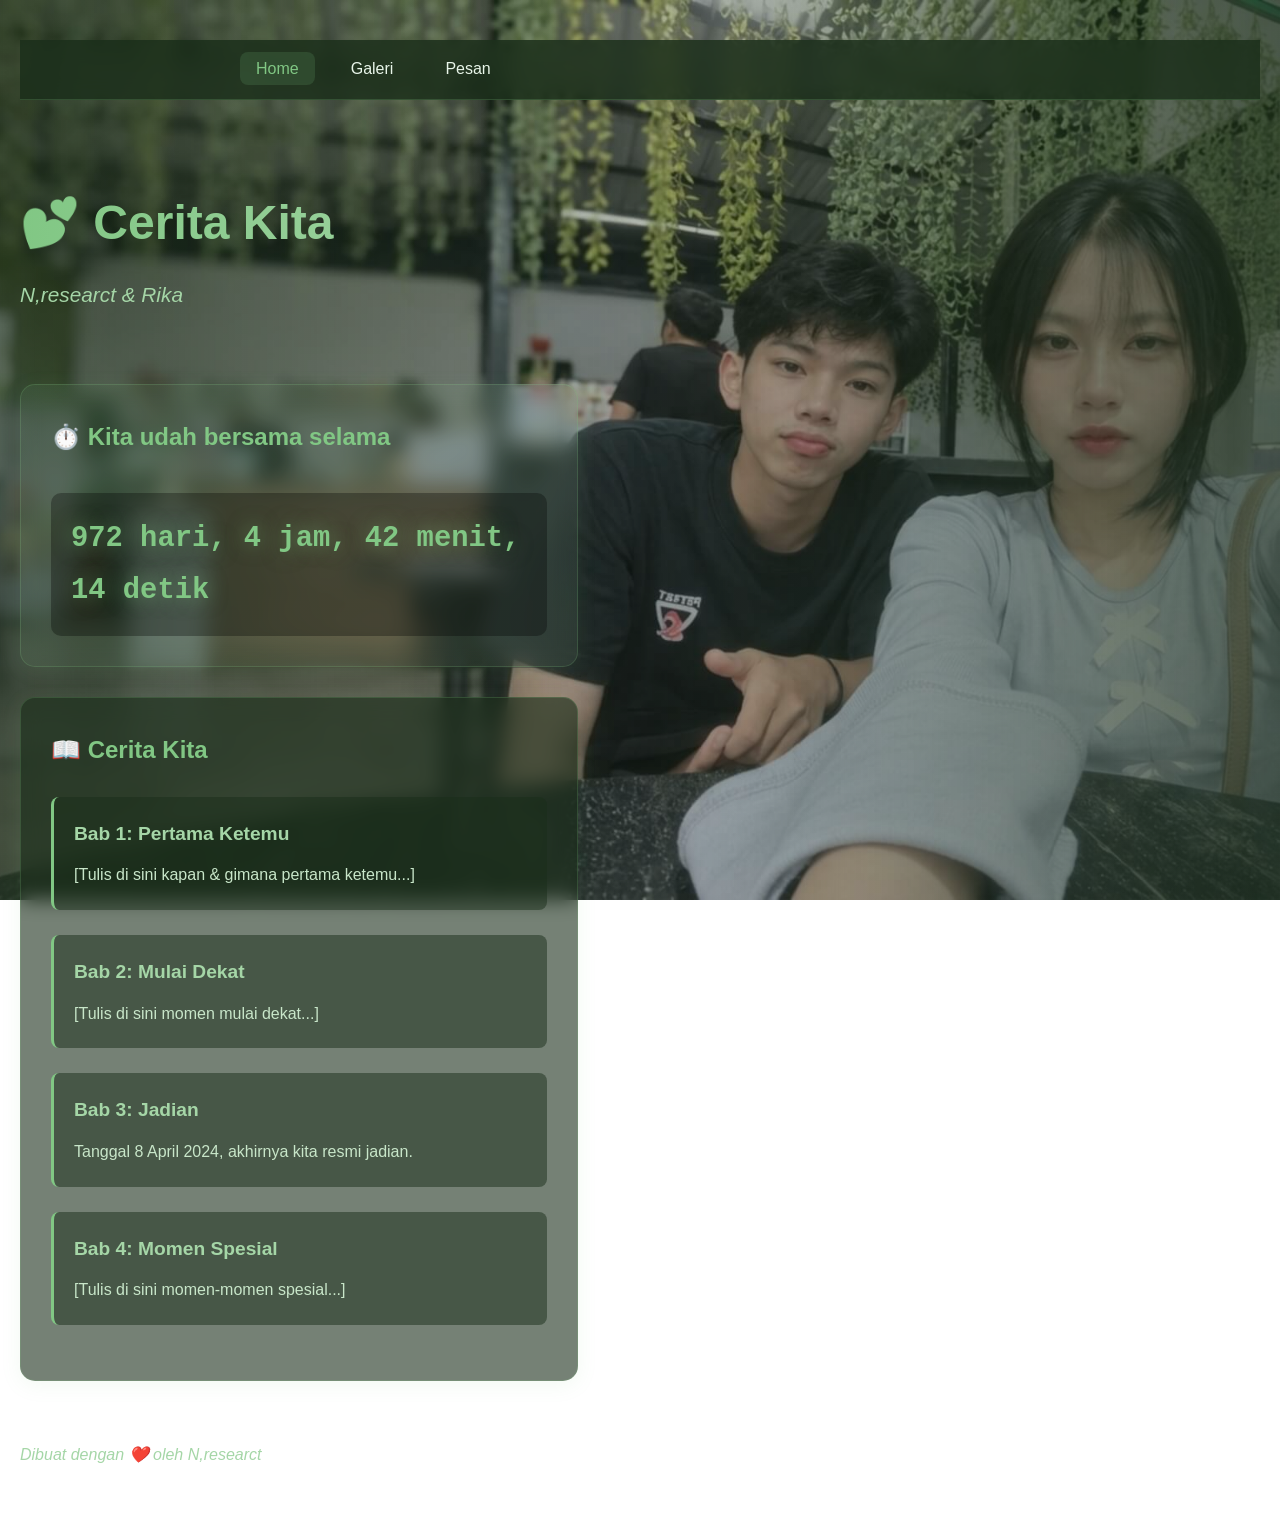
==== commit 60ee1a1e: "website sendiri" ====
--- a/index.html
+++ b/index.html
@@ -18,7 +18,7 @@
     <div class="container">
         <header class="hero">
             <h1>💕 Cerita Kita</h1>
-            <p class="subtitle">Yusuf Nurdiansah & Rika Kaihrunnisa  </p>
+            <p class="subtitle">N,researct & Rika</p>
         </header>
 
         <section class="timer-section">
@@ -41,7 +41,7 @@
 
             <div class="chapter">
                 <h3>Bab 3: Jadian</h3>
-                <p>[Tulis di sini momen jadian...]</p>
+                <p>Tanggal 8 April 2024, akhirnya kita resmi jadian.</p>
             </div>
 
             <div class="chapter">
@@ -61,7 +61,6 @@
         function updateTimer() {
             const now = new Date();
             const diff = now - startDate;
-        
 
             const days = Math.floor(diff / (1000 * 60 * 60 * 24));
             const hours = Math.floor((diff / (1000 * 60 * 60)) % 24);
--- a/style.css
+++ b/style.css
@@ -5,7 +5,7 @@
 
 body {
     font-family: -apple-system, BlinkMacSystemFont, 'Segoe UI', sans-serif;
-    color: #c9e4f5;
+    color: #e8f5e9;
     line-height: 1.8;
     padding: 40px 20px;
     min-height: 100vh;
@@ -27,38 +27,37 @@
     background-repeat: no-repeat;
 }
 
-/* Overlay gelap biar teks kebaca */
 body.home::before {
     content: '';
     position: fixed;
     top: 0; left: 0;
     width: 100%; height: 100%;
-    background: linear-gradient(90deg, rgba(10, 25, 41, 0.8) 0%, rgba(10, 25, 41, 0.4) 50%, rgba(10, 25, 41, 0.6) 100%);
+    background: linear-gradient(90deg, rgba(26, 46, 26, 0.7) 0%, rgba(26, 46, 26, 0.3) 50%, rgba(26, 46, 26, 0.7) 100%);
     z-index: -1;
 }
 
-/* Teks di kanan (desktop) */
 body.home .container {
-    margin-left: 50%;
+    margin-left: 0;
+    margin-right: 50%;
     max-width: 45%;
 }
 
-/* GALLERY — Sunset Beach */
+/* GALLERY — Cafe Green */
 body.gallery {
-    background: linear-gradient(135deg, #1a0f29 0%, #2d1b4e 30%, #4a2c3a 70%, #1a0f29 100%);
-}
-
-/* MESSAGE — Midnight Sky */
+    background: linear-gradient(135deg, #1a2e1a 0%, #2d4a2d 30%, #4a3a2d 70%, #1a2e1a 100%);
+}
+
+/* MESSAGE — Deep Forest */
 body.message {
-    background: linear-gradient(135deg, #0a0f29 0%, #1a1b4e 50%, #0a0f29 100%);
+    background: linear-gradient(135deg, #1a2e29 0%, #1a3a3a 50%, #1a2e29 100%);
 }
 
 /* ===========================
    NAVIGASI
    =========================== */
 nav {
-    background: rgba(15, 43, 70, 0.8);
-    border-bottom: 1px solid rgba(77, 208, 225, 0.2);
+    background: rgba(26, 46, 26, 0.8);
+    border-bottom: 1px solid rgba(129, 199, 132, 0.2);
     padding: 15px 20px;
     margin-bottom: 40px;
     backdrop-filter: blur(10px);
@@ -77,7 +76,7 @@
 }
 
 nav a {
-    color: #c9e4f5;
+    color: #e8f5e9;
     text-decoration: none;
     font-weight: 500;
     padding: 8px 16px;
@@ -87,17 +86,17 @@
 }
 
 nav a:hover {
-    color: #4dd0e1;
-    background: rgba(77, 208, 225, 0.1);
+    color: #81c784;
+    background: rgba(129, 199, 132, 0.1);
 }
 
 nav a.active {
-    color: #4dd0e1;
-    background: rgba(77, 208, 225, 0.15);
-}
-
-/* ===========================
-   HERO (JUDUL UTAMA)
+    color: #81c784;
+    background: rgba(129, 199, 132, 0.15);
+}
+
+/* ===========================
+   HERO
    =========================== */
 .hero {
     text-align: left;
@@ -107,7 +106,7 @@
 
 .hero h1 {
     font-size: 3em;
-    background: linear-gradient(90deg, #4dd0e1, #29b6f6, #4dd0e1);
+    background: linear-gradient(90deg, #81c784, #a5d6a7, #81c784);
     background-size: 200% auto;
     -webkit-background-clip: text;
     -webkit-text-fill-color: transparent;
@@ -123,31 +122,31 @@
 
 .subtitle {
     font-size: 1.3em;
-    color: #81d4fa;
+    color: #a5d6a7;
     font-style: italic;
 }
 
 /* ===========================
-   SECTION (CARD)
+   SECTION
    =========================== */
 section {
-    background: rgba(15, 43, 70, 0.6);
-    border: 1px solid rgba(77, 208, 225, 0.2);
+    background: rgba(26, 46, 26, 0.6);
+    border: 1px solid rgba(129, 199, 132, 0.2);
     border-radius: 15px;
     padding: 30px;
     margin: 30px 0;
     backdrop-filter: blur(10px);
-    box-shadow: 0 4px 20px rgba(41, 182, 246, 0.1);
+    box-shadow: 0 4px 20px rgba(129, 199, 132, 0.1);
     transition: transform 0.3s ease, box-shadow 0.3s ease;
 }
 
 section:hover {
     transform: translateY(-3px);
-    box-shadow: 0 10px 40px rgba(41, 182, 246, 0.2);
+    box-shadow: 0 10px 40px rgba(129, 199, 132, 0.2);
 }
 
 section h2 {
-    color: #4dd0e1;
+    color: #81c784;
     font-size: 1.5em;
     margin-bottom: 20px;
     text-align: left;
@@ -158,48 +157,48 @@
    =========================== */
 .timer-section {
     text-align: left;
-    background: linear-gradient(135deg, rgba(41, 182, 246, 0.1), rgba(77, 208, 225, 0.1));
+    background: linear-gradient(135deg, rgba(129, 199, 132, 0.1), rgba(165, 214, 167, 0.1));
 }
 
 .timer {
     font-size: 1.8em;
     font-weight: bold;
-    color: #4dd0e1;
+    color: #81c784;
     padding: 20px;
     background: rgba(0, 0, 0, 0.3);
     border-radius: 10px;
     margin-top: 15px;
     font-family: 'Courier New', monospace;
-    text-shadow: 0 0 20px rgba(77, 208, 225, 0.5);
+    text-shadow: 0 0 20px rgba(129, 199, 132, 0.5);
     display: inline-block;
 }
 
 /* ===========================
-   CHAPTER (CERITA)
+   CHAPTER
    =========================== */
 .chapter {
     margin: 25px 0;
     padding: 20px;
-    background: rgba(10, 25, 41, 0.5);
-    border-left: 3px solid #4dd0e1;
+    background: rgba(26, 46, 26, 0.5);
+    border-left: 3px solid #81c784;
     border-radius: 8px;
     transition: all 0.3s ease;
 }
 
 .chapter:hover {
-    border-left-color: #29b6f6;
+    border-left-color: #a5d6a7;
     transform: translateX(5px);
 }
 
 .chapter h3 {
-    color: #81d4fa;
+    color: #a5d6a7;
     margin-bottom: 10px;
     font-size: 1.2em;
     text-align: left;
 }
 
 .chapter p {
-    color: #b3d9f2;
+    color: #c8e6c9;
     text-align: left;
 }
 
@@ -218,29 +217,29 @@
     height: 200px;
     object-fit: cover;
     border-radius: 10px;
-    border: 2px solid rgba(77, 208, 225, 0.3);
+    border: 2px solid rgba(129, 199, 132, 0.3);
     transition: transform 0.3s ease, border-color 0.3s ease;
     cursor: pointer;
 }
 
 .gallery-grid img:hover {
     transform: scale(1.05);
-    border-color: #4dd0e1;
-    box-shadow: 0 0 20px rgba(77, 208, 225, 0.5);
-}
-
-/* ===========================
-   MESSAGE (PESAN)
+    border-color: #81c784;
+    box-shadow: 0 0 20px rgba(129, 199, 132, 0.5);
+}
+
+/* ===========================
+   MESSAGE
    =========================== */
 .love-letter {
     font-style: italic;
     text-align: left;
     font-size: 1.1em;
-    color: #c9e4f5;
+    color: #e8f5e9;
     padding: 20px;
     line-height: 2;
-    border-top: 1px dashed rgba(77, 208, 225, 0.3);
-    border-bottom: 1px dashed rgba(77, 208, 225, 0.3);
+    border-top: 1px dashed rgba(129, 199, 132, 0.3);
+    border-bottom: 1px dashed rgba(129, 199, 132, 0.3);
     margin-top: 20px;
 }
 
@@ -250,7 +249,7 @@
 footer {
     text-align: left;
     padding: 30px 0;
-    color: #81d4fa;
+    color: #a5d6a7;
     font-style: italic;
 }
 
@@ -262,30 +261,30 @@
 }
 
 ::-webkit-scrollbar-track {
-    background: #0a1929;
+    background: #1a2e1a;
 }
 
 ::-webkit-scrollbar-thumb {
-    background: #1e4d6b;
+    background: #2d4a2d;
     border-radius: 5px;
 }
 
 ::-webkit-scrollbar-thumb:hover {
-    background: #4dd0e1;
-}
-
-/* ===========================
-   RESPONSIVE (HP)
+    background: #81c784;
+}
+
+/* ===========================
+   RESPONSIVE
    =========================== */
 @media (max-width: 600px) {
-    /* Background balik ke gradient di HP */
     body.home {
         background-image: none;
-        background: linear-gradient(135deg, #0a1929 0%, #0f2b46 50%, #0a1929 100%);
+        background: linear-gradient(135deg, #1a2e1a 0%, #2d4a2d 50%, #1a2e1a 100%);
     }
     
     body.home .container {
         margin-left: 0;
+        margin-right: 0;
         max-width: 100%;
     }
     
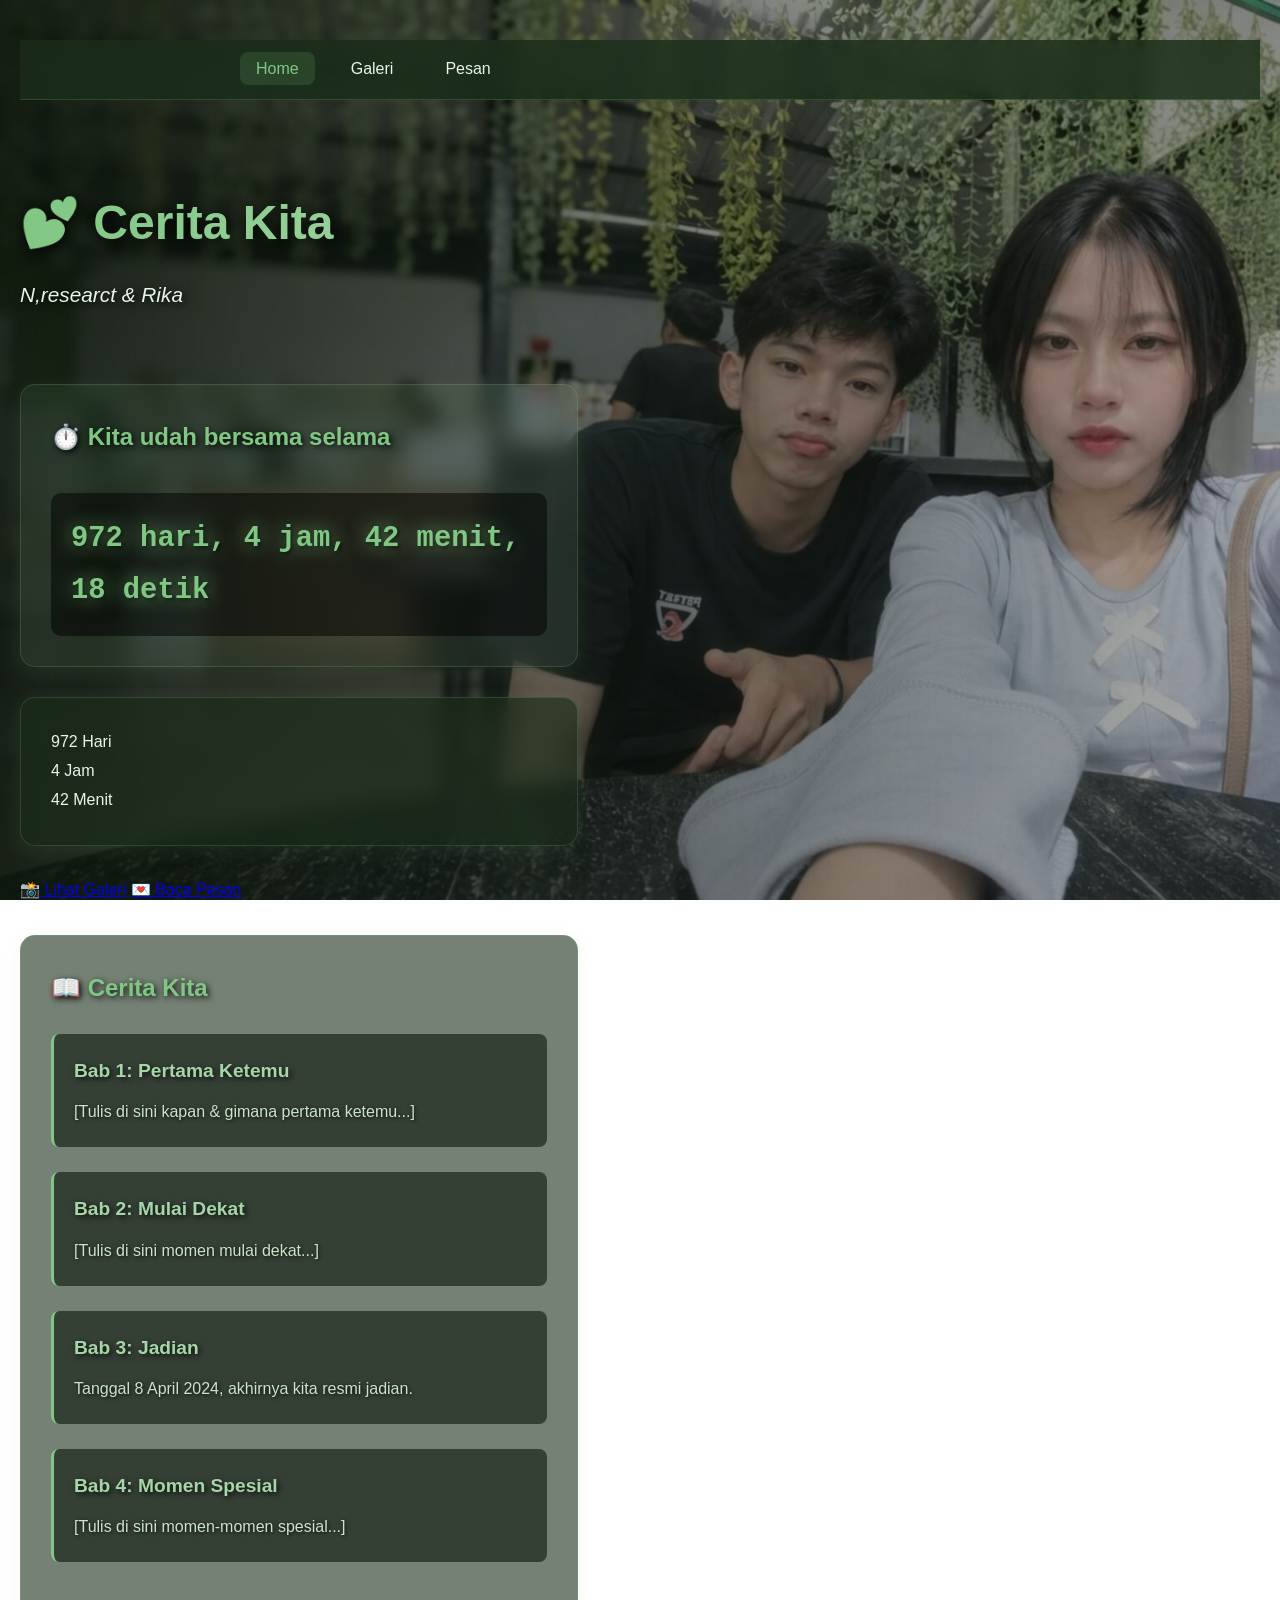
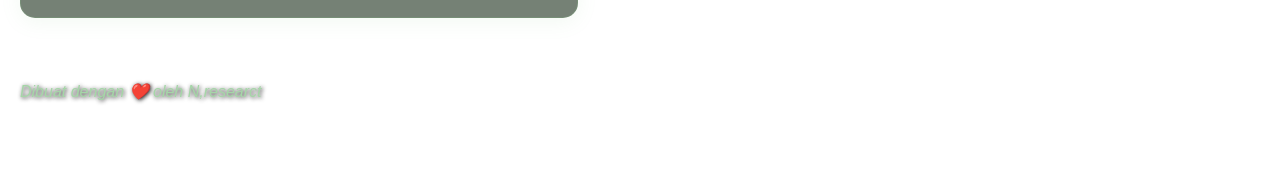
==== commit ec306b8f: "website sendiri" ====
--- a/index.html
+++ b/index.html
@@ -22,9 +22,29 @@
         </header>
 
         <section class="timer-section">
-            <h2>⏱️ Kita udah bersama selama</h2>
-            <div id="timer" class="timer">Loading...</div>
-        </section>
+    <h2>⏱️ Kita udah bersama selama</h2>
+    <div id="timer" class="timer">Loading...</div>
+</section>
+
+<section class="stats">
+    <div class="stat-box">
+        <span class="stat-number" id="stat-days">0</span>
+        <span class="stat-label">Hari</span>
+    </div>
+    <div class="stat-box">
+        <span class="stat-number" id="stat-hours">0</span>
+        <span class="stat-label">Jam</span>
+    </div>
+    <div class="stat-box">
+        <span class="stat-number" id="stat-minutes">0</span>
+        <span class="stat-label">Menit</span>
+    </div>
+</section>
+
+<div class="cta-buttons">
+    <a href="gallery.html" class="btn btn-primary">📸 Lihat Galeri</a>
+    <a href="message.html" class="btn btn-secondary">💌 Baca Pesan</a>
+</div>
 
         <section class="story">
             <h2>📖 Cerita Kita</h2>
@@ -67,9 +87,15 @@
             const minutes = Math.floor((diff / (1000 * 60)) % 60);
             const seconds = Math.floor((diff / 1000) % 60);
 
-            document.getElementById("timer").textContent = 
-                `${days} hari, ${hours} jam, ${minutes} menit, ${seconds} detik`;
-        }
+        
+                document.getElementById("timer").textContent = 
+             `${days} hari, ${hours} jam, ${minutes} menit, ${seconds} detik`;
+
+             document.getElementById("stat-days").textContent = days;
+             document.getElementById("stat-hours").textContent = hours;
+             document.getElementById("stat-minutes").textContent = minutes;
+}
+        
 
         setInterval(updateTimer, 1000);
         updateTimer();
--- a/style.css
+++ b/style.css
@@ -27,15 +27,21 @@
     background-repeat: no-repeat;
 }
 
+/* Overlay gelap biar teks kebaca (desktop) */
 body.home::before {
     content: '';
     position: fixed;
     top: 0; left: 0;
     width: 100%; height: 100%;
-    background: linear-gradient(90deg, rgba(26, 46, 26, 0.7) 0%, rgba(26, 46, 26, 0.3) 50%, rgba(26, 46, 26, 0.7) 100%);
+    background: linear-gradient(90deg, 
+        rgba(10, 20, 10, 0.9) 0%, 
+        rgba(10, 20, 10, 0.6) 40%, 
+        rgba(10, 20, 10, 0.3) 100%
+    );
     z-index: -1;
 }
 
+/* Teks di kiri (desktop) */
 body.home .container {
     margin-left: 0;
     margin-right: 50%;
@@ -113,6 +119,7 @@
     background-clip: text;
     animation: gradientMove 3s linear infinite;
     margin-bottom: 10px;
+    filter: drop-shadow(2px 2px 8px rgba(0, 0, 0, 0.9));
 }
 
 @keyframes gradientMove {
@@ -122,8 +129,9 @@
 
 .subtitle {
     font-size: 1.3em;
-    color: #a5d6a7;
+    color: #e8f5e9;
     font-style: italic;
+    text-shadow: 2px 2px 8px rgba(0, 0, 0, 0.95);
 }
 
 /* ===========================
@@ -150,6 +158,7 @@
     font-size: 1.5em;
     margin-bottom: 20px;
     text-align: left;
+    text-shadow: 2px 2px 6px rgba(0, 0, 0, 0.9);
 }
 
 /* ===========================
@@ -165,11 +174,11 @@
     font-weight: bold;
     color: #81c784;
     padding: 20px;
-    background: rgba(0, 0, 0, 0.3);
+    background: rgba(0, 0, 0, 0.5);
     border-radius: 10px;
     margin-top: 15px;
     font-family: 'Courier New', monospace;
-    text-shadow: 0 0 20px rgba(129, 199, 132, 0.5);
+    text-shadow: 0 0 20px rgba(129, 199, 132, 0.8), 2px 2px 4px rgba(0, 0, 0, 0.9);
     display: inline-block;
 }
 
@@ -179,7 +188,7 @@
 .chapter {
     margin: 25px 0;
     padding: 20px;
-    background: rgba(26, 46, 26, 0.5);
+    background: rgba(10, 20, 10, 0.6);
     border-left: 3px solid #81c784;
     border-radius: 8px;
     transition: all 0.3s ease;
@@ -195,11 +204,13 @@
     margin-bottom: 10px;
     font-size: 1.2em;
     text-align: left;
+    text-shadow: 2px 2px 6px rgba(0, 0, 0, 0.9);
 }
 
 .chapter p {
     color: #c8e6c9;
     text-align: left;
+    text-shadow: 1px 1px 4px rgba(0, 0, 0, 0.9);
 }
 
 /* ===========================
@@ -241,6 +252,7 @@
     border-top: 1px dashed rgba(129, 199, 132, 0.3);
     border-bottom: 1px dashed rgba(129, 199, 132, 0.3);
     margin-top: 20px;
+    text-shadow: 1px 1px 4px rgba(0, 0, 0, 0.9);
 }
 
 /* ===========================
@@ -251,6 +263,7 @@
     padding: 30px 0;
     color: #a5d6a7;
     font-style: italic;
+    text-shadow: 1px 1px 4px rgba(0, 0, 0, 0.9);
 }
 
 /* ===========================
@@ -274,14 +287,28 @@
 }
 
 /* ===========================
-   RESPONSIVE
+   RESPONSIVE (HP)
    =========================== */
 @media (max-width: 600px) {
+    /* Foto muncul di HP — fokus ke kalian (kanan) */
     body.home {
-        background-image: none;
-        background: linear-gradient(135deg, #1a2e1a 0%, #2d4a2d 50%, #1a2e1a 100%);
+        background-image: url('background.jpg');
+        background-size: cover;
+        background-position: 65% center;
+        background-attachment: scroll;
+        background-repeat: no-repeat;
     }
     
+    /* Overlay lebih terang biar foto keliatan */
+    body.home::before {
+        background: linear-gradient(180deg, 
+            rgba(10, 20, 10, 0.7) 0%, 
+            rgba(10, 20, 10, 0.5) 50%,
+            rgba(10, 20, 10, 0.75) 100%
+        );
+    }
+    
+    /* Teks full width di HP */
     body.home .container {
         margin-left: 0;
         margin-right: 0;
